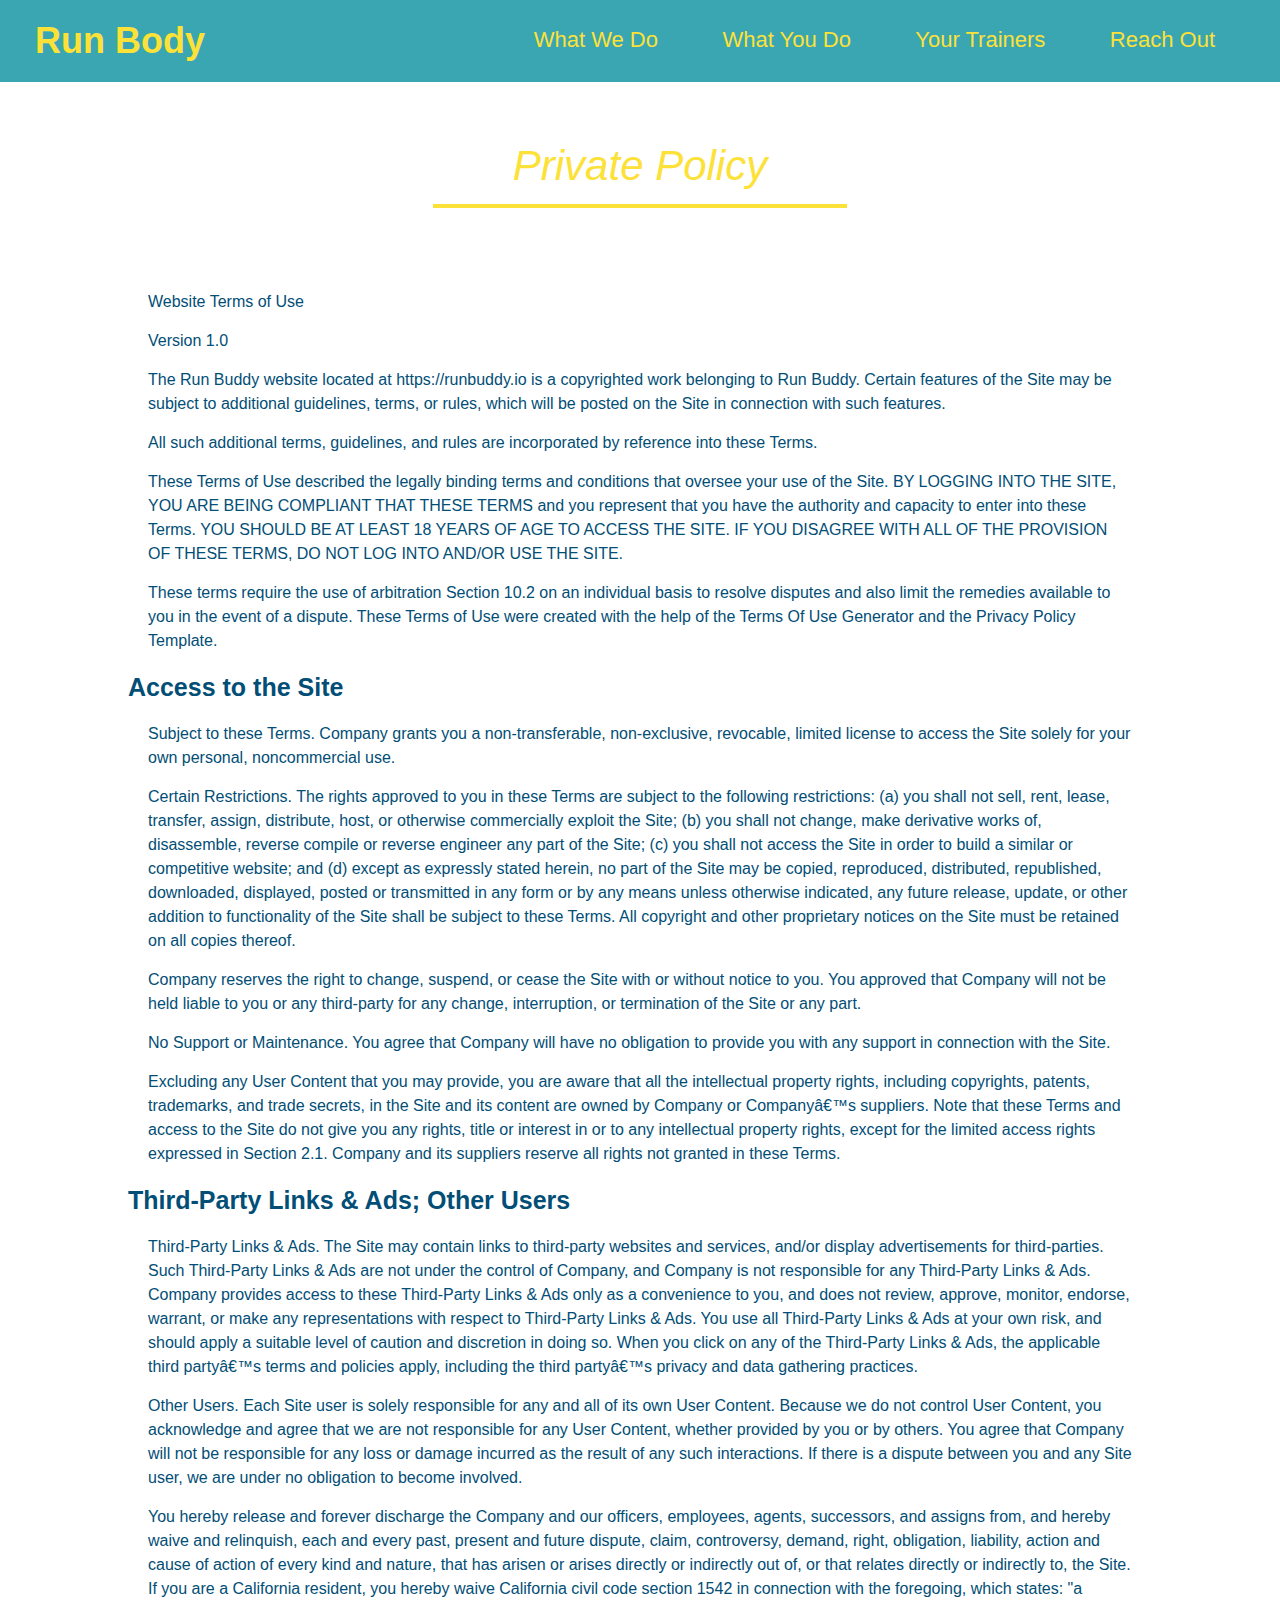
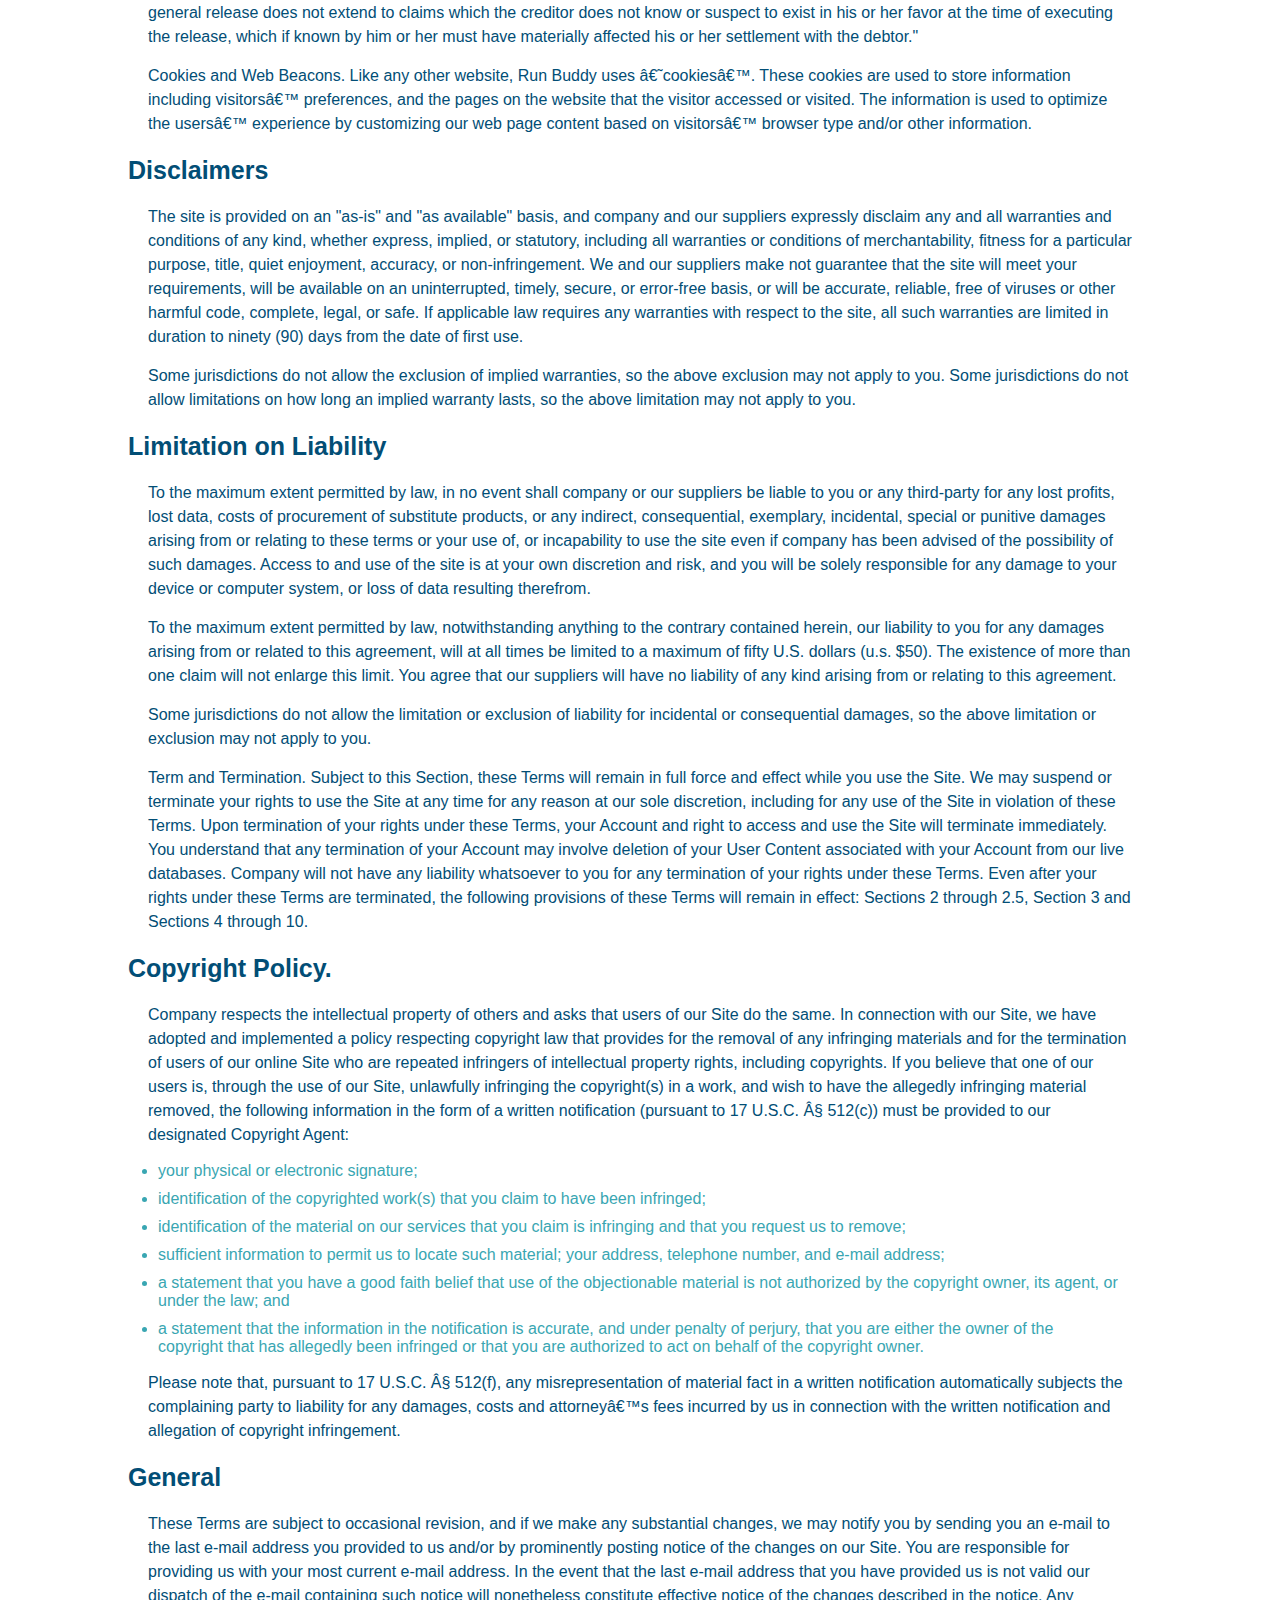
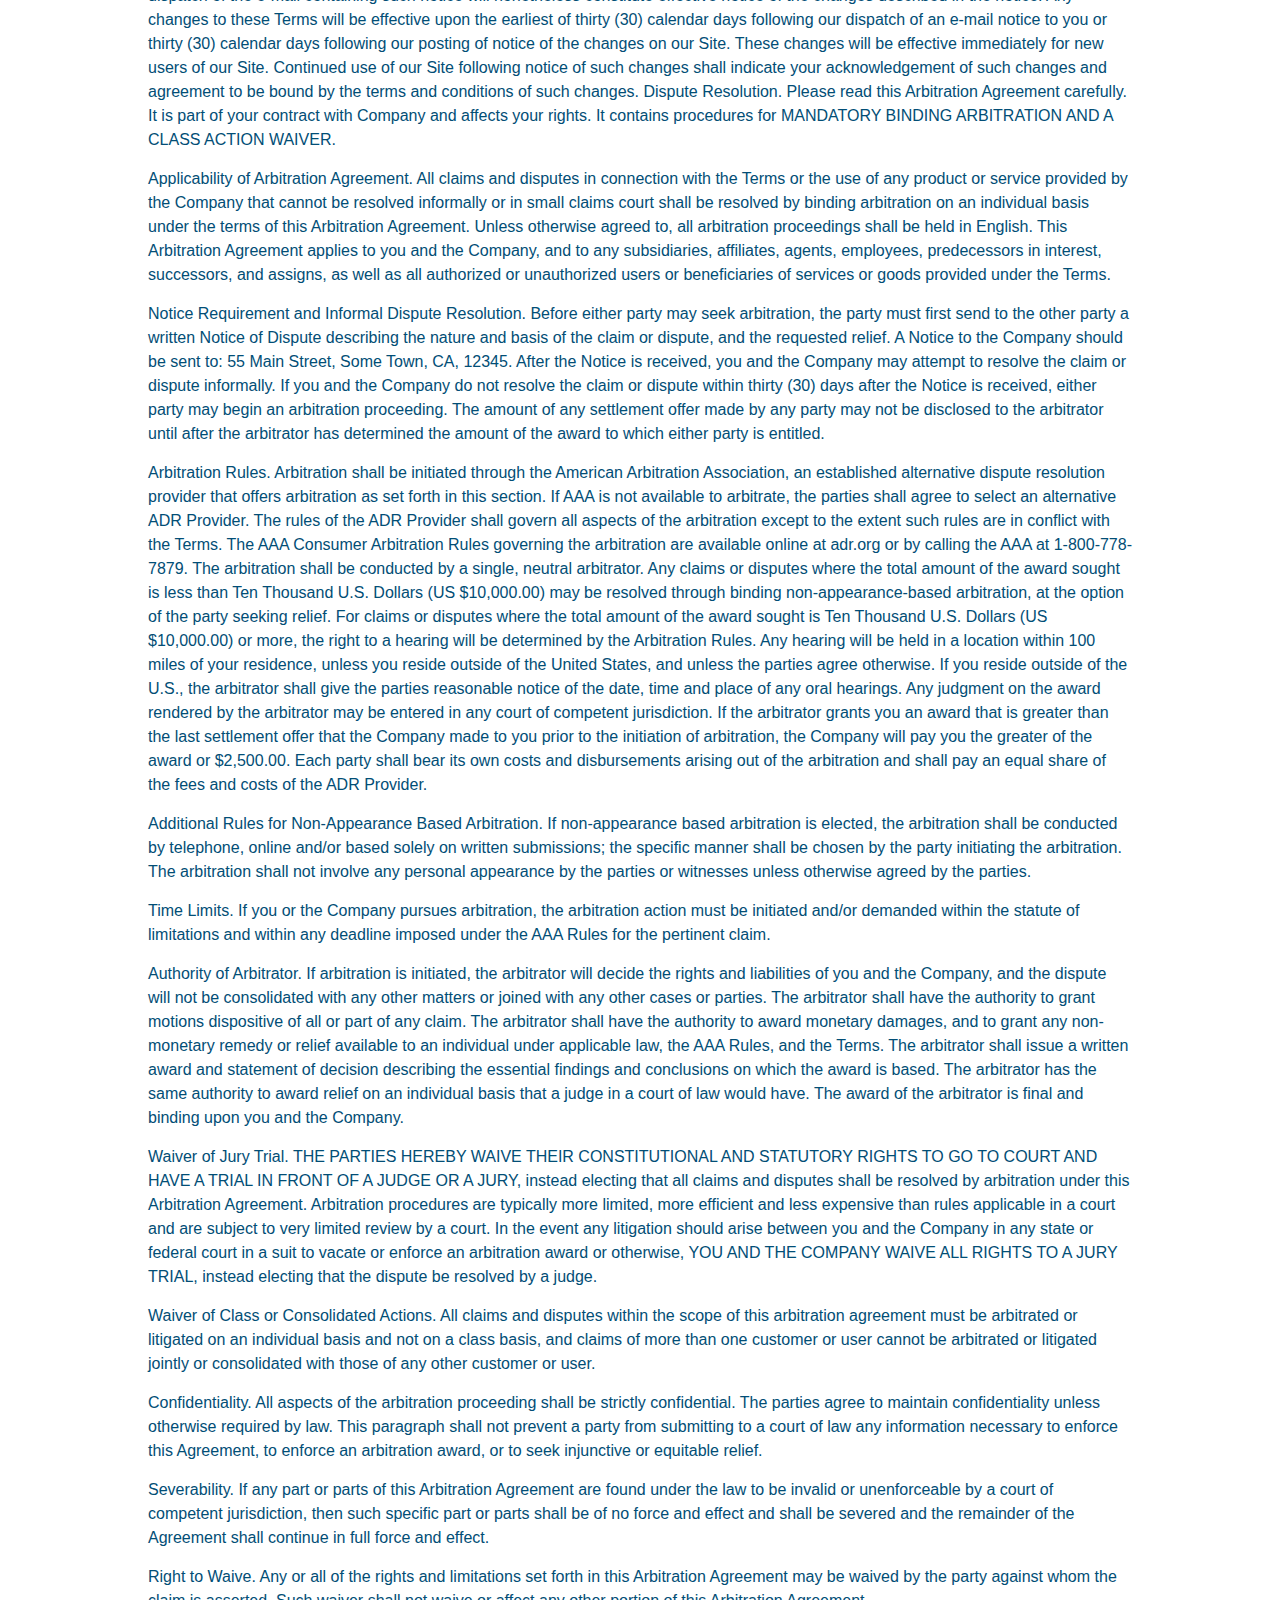
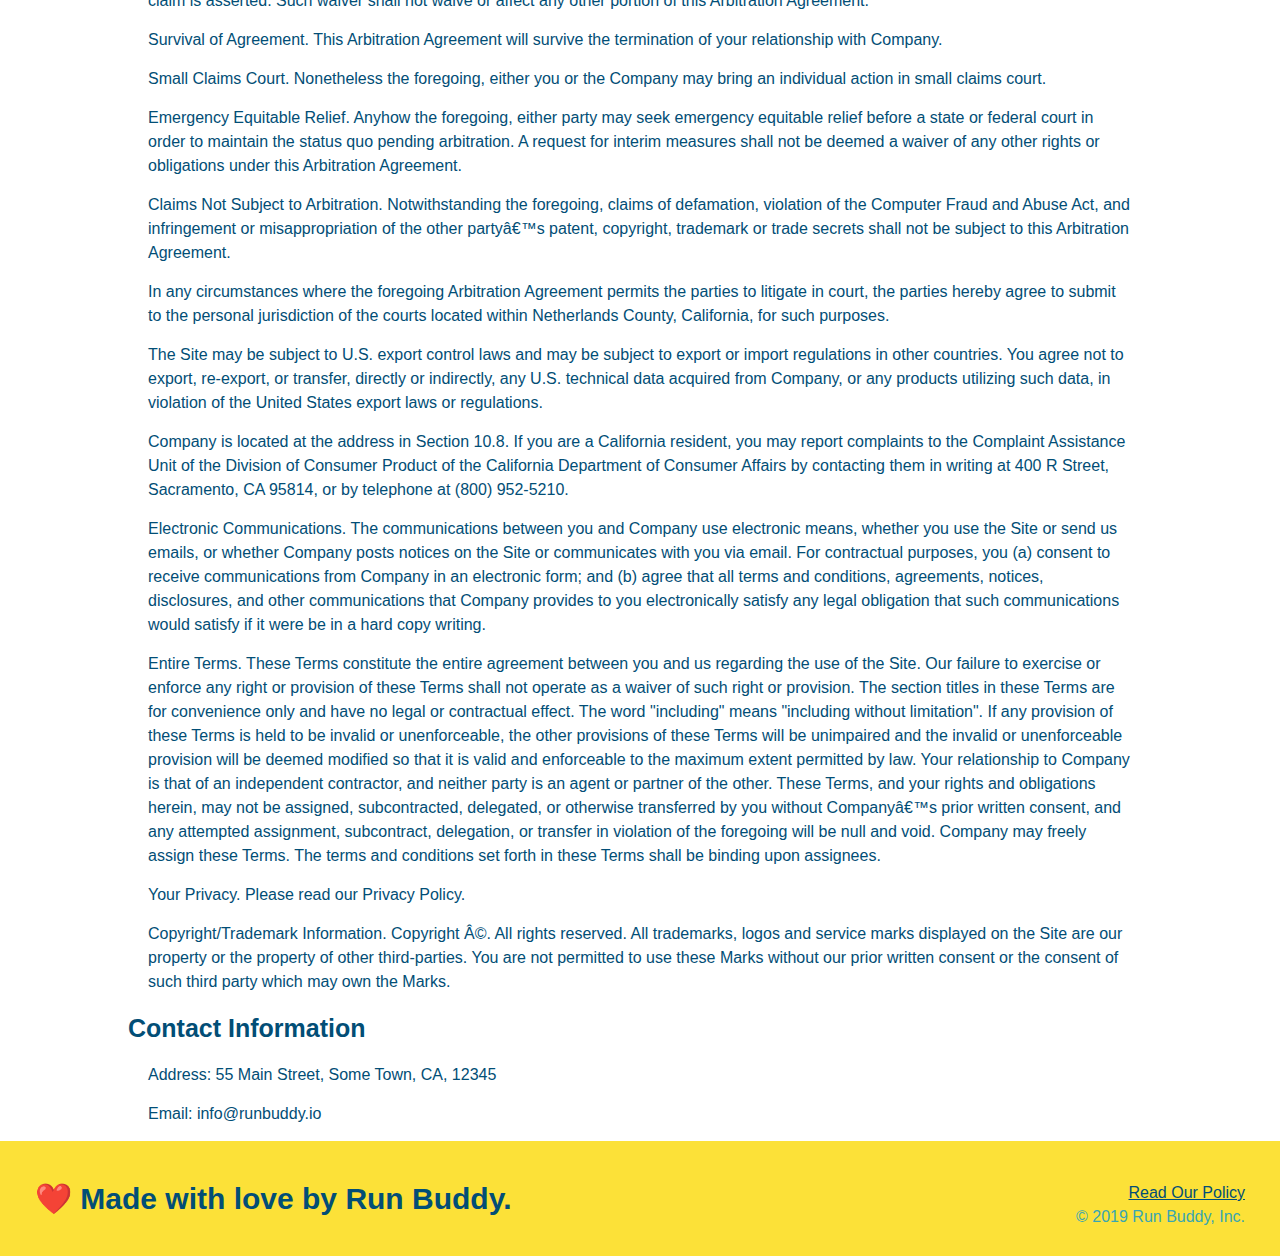
==== privacy-policy.html @ 5f235a98 "private policy html" ====
<!DOCTYPE html>
<html lang="en">
    <head>
        <meta charset="UTF-8" />
        <title>Private Policy - Run Buddy</title>
        <link rel="stylesheet" href="./assets/css/style.css">
        <link rel="stylesheet" href="./assets/css/secondary-styles.css">
    </head>
    
    <body>
         <!--naviagtion-->
        <header>
            <h1>
                <a href="/">Run Body</a>
            </h1>
            
            <nav>
                <!--Unorder list element-->
                <ul>
                    <!--List item element-->
                    <li>
                        <!--Anchor element-->
                        <a href="./index.html#what-we-do">What We Do</a>
                    </li>
                    <li>
                        <a href="./index.html#what-you-do">What You Do</a>
                    </li>
                    <li>
                        <a href="./index.html#your-trainers">Your Trainers</a>
                    </li>
                    <li>
                        <a href="./index.html#reach-out">Reach Out</a>
                    </li>
                </ul>
            </nav>
        </header>

        <section class="hero">
            <h2 class="page-title">
                Private Policy
            </h2>
        </section>

        <article class="secondary-content">
            <p>
                Website Terms of Use
              </p>
          
              <p>
                Version 1.0
              </p>
          
              <p>
                The Run Buddy website located at https://runbuddy.io is a copyrighted work belonging to Run Buddy. Certain
                features of the Site may be subject to additional guidelines, terms, or rules, which will be posted on the Site
                in connection with such features.
              </p>
          
              <p>
                All such additional terms, guidelines, and rules are incorporated by reference into these Terms.
              </p>
          
              <p>
                These Terms of Use described the legally binding terms and conditions that oversee your use of the Site. BY
                LOGGING INTO THE SITE, YOU ARE BEING COMPLIANT THAT THESE TERMS and you represent that you have the authority
                and capacity to enter into these Terms. YOU SHOULD BE AT LEAST 18 YEARS OF AGE TO ACCESS THE SITE. IF YOU
                DISAGREE WITH ALL OF THE PROVISION OF THESE TERMS, DO NOT LOG INTO AND/OR USE THE SITE.
              </p>
          
              <p>
                These terms require the use of arbitration Section 10.2 on an individual basis to resolve disputes and also
                limit the remedies available to you in the event of a dispute. These Terms of Use were created with the help of
                the Terms Of Use Generator and the Privacy Policy Template.
              </p>
          
              <h3>
                Access to the Site
              </h3>
          
              <p>
                Subject to these Terms. Company grants you a non-transferable, non-exclusive, revocable, limited license to
                access the Site solely for your own personal, noncommercial use.
              </p>
          
              <p>
                Certain Restrictions. The rights approved to you in these Terms are subject to the following restrictions: (a)
                you shall not sell, rent, lease, transfer, assign, distribute, host, or otherwise commercially exploit the Site;
                (b) you shall not change, make derivative works of, disassemble, reverse compile or reverse engineer any part of
                the Site; (c) you shall not access the Site in order to build a similar or competitive website; and (d) except
                as expressly stated herein, no part of the Site may be copied, reproduced, distributed, republished, downloaded,
                displayed, posted or transmitted in any form or by any means unless otherwise indicated, any future release,
                update, or other addition to functionality of the Site shall be subject to these Terms. All copyright and other
                proprietary notices on the Site must be retained on all copies thereof.
              </p>
          
              <p>
                Company reserves the right to change, suspend, or cease the Site with or without notice to you. You approved
                that Company will not be held liable to you or any third-party for any change, interruption, or termination of
                the Site or any part.
              </p>
          
              <p>
                No Support or Maintenance. You agree that Company will have no obligation to provide you with any support in
                connection with the Site.
              </p>
          
              <p>
                Excluding any User Content that you may provide, you are aware that all the intellectual property rights,
                including copyrights, patents, trademarks, and trade secrets, in the Site and its content are owned by Company
                or Companyâ€™s suppliers. Note that these Terms and access to the Site do not give you any rights, title or
                interest in or to any intellectual property rights, except for the limited access rights expressed in Section
                2.1. Company and its suppliers reserve all rights not granted in these Terms.
              </p>
          
              <h3>
                Third-Party Links & Ads; Other Users
              </h3>
          
              <p>
                Third-Party Links & Ads. The Site may contain links to third-party websites and services, and/or display
                advertisements for third-parties. Such Third-Party Links & Ads are not under the control of Company, and Company
                is not responsible for any Third-Party Links & Ads. Company provides access to these Third-Party Links & Ads
                only as a convenience to you, and does not review, approve, monitor, endorse, warrant, or make any
                representations with respect to Third-Party Links & Ads. You use all Third-Party Links & Ads at your own risk,
                and should apply a suitable level of caution and discretion in doing so. When you click on any of the
                Third-Party Links & Ads, the applicable third partyâ€™s terms and policies apply, including the third partyâ€™s
                privacy and data gathering practices.
              </p>
          
              <p>
                Other Users. Each Site user is solely responsible for any and all of its own User Content. Because we do not
                control User Content, you acknowledge and agree that we are not responsible for any User Content, whether
                provided by you or by others. You agree that Company will not be responsible for any loss or damage incurred as
                the result of any such interactions. If there is a dispute between you and any Site user, we are under no
                obligation to become involved.
              </p>
          
              <p>
                You hereby release and forever discharge the Company and our officers, employees, agents, successors, and
                assigns from, and hereby waive and relinquish, each and every past, present and future dispute, claim,
                controversy, demand, right, obligation, liability, action and cause of action of every kind and nature, that has
                arisen or arises directly or indirectly out of, or that relates directly or indirectly to, the Site. If you are
                a California resident, you hereby waive California civil code section 1542 in connection with the foregoing,
                which states: "a general release does not extend to claims which the creditor does not know or suspect to exist
                in his or her favor at the time of executing the release, which if known by him or her must have materially
                affected his or her settlement with the debtor."
              </p>
          
              <p>
                Cookies and Web Beacons. Like any other website, Run Buddy uses â€˜cookiesâ€™. These cookies are used to store
                information including visitorsâ€™ preferences, and the pages on the website that the visitor accessed or visited.
                The information is used to optimize the usersâ€™ experience by customizing our web page content based on
                visitorsâ€™
                browser type and/or other information.
              </p>
          
              <h3>
                Disclaimers
              </h3>
          
              <p>
                The site is provided on an "as-is" and "as available" basis, and company and our suppliers expressly disclaim
                any and all warranties and conditions of any kind, whether express, implied, or statutory, including all
                warranties or conditions of merchantability, fitness for a particular purpose, title, quiet enjoyment, accuracy,
                or non-infringement. We and our suppliers make not guarantee that the site will meet your requirements, will be
                available on an uninterrupted, timely, secure, or error-free basis, or will be accurate, reliable, free of
                viruses or other harmful code, complete, legal, or safe. If applicable law requires any warranties with respect
                to the site, all such warranties are limited in duration to ninety (90) days from the date of first use.
              </p>
          
              <p>
                Some jurisdictions do not allow the exclusion of implied warranties, so the above exclusion may not apply to
                you. Some jurisdictions do not allow limitations on how long an implied warranty lasts, so the above limitation
                may not apply to you.
              </p>
          
              <h3>
                Limitation on Liability
              </h3>
          
              <p>
                To the maximum extent permitted by law, in no event shall company or our suppliers be liable to you or any
                third-party for any lost profits, lost data, costs of procurement of substitute products, or any indirect,
                consequential, exemplary, incidental, special or punitive damages arising from or relating to these terms or
                your use of, or incapability to use the site even if company has been advised of the possibility of such
                damages. Access to and use of the site is at your own discretion and risk, and you will be solely responsible
                for any damage to your device or computer system, or loss of data resulting therefrom.
              </p>
          
              <p>
                To the maximum extent permitted by law, notwithstanding anything to the contrary contained herein, our liability
                to you for any damages arising from or related to this agreement, will at all times be limited to a maximum of
                fifty U.S. dollars (u.s. $50). The existence of more than one claim will not enlarge this limit. You agree that
                our suppliers will have no liability of any kind arising from or relating to this agreement.
              </p>
          
              <p>
                Some jurisdictions do not allow the limitation or exclusion of liability for incidental or consequential
                damages, so the above limitation or exclusion may not apply to you.
              </p>
          
              <p>
                Term and Termination. Subject to this Section, these Terms will remain in full force and effect while you use
                the Site. We may suspend or terminate your rights to use the Site at any time for any reason at our sole
                discretion, including for any use of the Site in violation of these Terms. Upon termination of your rights under
                these Terms, your Account and right to access and use the Site will terminate immediately. You understand that
                any termination of your Account may involve deletion of your User Content associated with your Account from our
                live databases. Company will not have any liability whatsoever to you for any termination of your rights under
                these Terms. Even after your rights under these Terms are terminated, the following provisions of these Terms
                will remain in effect: Sections 2 through 2.5, Section 3 and Sections 4 through 10.
              </p>
          
              <h3>
                Copyright Policy.
              </h3>
          
              <p>
                Company respects the intellectual property of others and asks that users of our Site do the same. In connection
                with our Site, we have adopted and implemented a policy respecting copyright law that provides for the removal
                of any infringing materials and for the termination of users of our online Site who are repeated infringers of
                intellectual property rights, including copyrights. If you believe that one of our users is, through the use of
                our Site, unlawfully infringing the copyright(s) in a work, and wish to have the allegedly infringing material
                removed, the following information in the form of a written notification (pursuant to 17 U.S.C. Â§ 512(c)) must
                be provided to our designated Copyright Agent:
              </p>
          
              <ul>
                <li>
                  your physical or electronic signature;
                </li>
                <li>
                  identification of the copyrighted work(s) that you claim to have been infringed;
                </li>
                <li>
                  identification of the material on our services that you claim is infringing and that you request us to remove;
                </li>
                <li>
                  sufficient information to permit us to locate such material; your address, telephone number, and e-mail
                  address;
                </li>
                <li>
                  a statement that you have a good faith belief that use of the objectionable material is not authorized by the
                  copyright owner, its agent, or under the law; and
                </li>
                <li>
                  a statement that the information in the notification is accurate, and under penalty of perjury, that you are
                  either the owner of the copyright that has allegedly been infringed or that you are authorized to act on
                  behalf of the copyright owner.
                </li>
              </ul>
          
              <p>
                Please note that, pursuant to 17 U.S.C. Â§ 512(f), any misrepresentation of material fact in a written
                notification automatically subjects the complaining party to liability for any damages, costs and attorneyâ€™s
                fees incurred by us in connection with the written notification and allegation of copyright infringement.
              </p>
          
              <h3>
                General
              </h3>
          
              <p>
                These Terms are subject to occasional revision, and if we make any substantial changes, we may notify you by
                sending you an e-mail to the last e-mail address you provided to us and/or by prominently posting notice of the
                changes on our Site. You are responsible for providing us with your most current e-mail address. In the event
                that the last e-mail address that you have provided us is not valid our dispatch of the e-mail containing such
                notice will nonetheless constitute effective notice of the changes described in the notice. Any changes to these
                Terms will be effective upon the earliest of thirty (30) calendar days following our dispatch of an e-mail
                notice to you or thirty (30) calendar days following our posting of notice of the changes on our Site. These
                changes will be effective immediately for new users of our Site. Continued use of our Site following notice of
                such changes shall indicate your acknowledgement of such changes and agreement to be bound by the terms and
                conditions of such changes. Dispute Resolution. Please read this Arbitration Agreement carefully. It is part of
                your contract with Company and affects your rights. It contains procedures for MANDATORY BINDING ARBITRATION AND
                A CLASS ACTION WAIVER.
              </p>
          
              <p>
                Applicability of Arbitration Agreement. All claims and disputes in connection with the Terms or the use of any
                product or service provided by the Company that cannot be resolved informally or in small claims court shall be
                resolved by binding arbitration on an individual basis under the terms of this Arbitration Agreement. Unless
                otherwise agreed to, all arbitration proceedings shall be held in English. This Arbitration Agreement applies to
                you and the Company, and to any subsidiaries, affiliates, agents, employees, predecessors in interest,
                successors, and assigns, as well as all authorized or unauthorized users or beneficiaries of services or goods
                provided under the Terms.
              </p>
          
              <p>
                Notice Requirement and Informal Dispute Resolution. Before either party may seek arbitration, the party must
                first send to the other party a written Notice of Dispute describing the nature and basis of the claim or
                dispute, and the requested relief. A Notice to the Company should be sent to: 55 Main Street, Some Town, CA,
                12345. After the Notice is received, you and the Company may attempt to resolve the claim or dispute informally.
                If you and the Company do not resolve the claim or dispute within thirty (30) days after the Notice is received,
                either party may begin an arbitration proceeding. The amount of any settlement offer made by any party may not
                be disclosed to the arbitrator until after the arbitrator has determined the amount of the award to which either
                party is entitled.
              </p>
          
              <p>
                Arbitration Rules. Arbitration shall be initiated through the American Arbitration Association, an established
                alternative dispute resolution provider that offers arbitration as set forth in this section. If AAA is not
                available to arbitrate, the parties shall agree to select an alternative ADR Provider. The rules of the ADR
                Provider shall govern all aspects of the arbitration except to the extent such rules are in conflict with the
                Terms. The AAA Consumer Arbitration Rules governing the arbitration are available online at adr.org or by
                calling the AAA at 1-800-778-7879. The arbitration shall be conducted by a single, neutral arbitrator. Any
                claims or disputes where the total amount of the award sought is less than Ten Thousand U.S. Dollars (US
                $10,000.00) may be resolved through binding non-appearance-based arbitration, at the option of the party seeking
                relief. For claims or disputes where the total amount of the award sought is Ten Thousand U.S. Dollars (US
                $10,000.00) or more, the right to a hearing will be determined by the Arbitration Rules. Any hearing will be
                held in a location within 100 miles of your residence, unless you reside outside of the United States, and
                unless the parties agree otherwise. If you reside outside of the U.S., the arbitrator shall give the parties
                reasonable notice of the date, time and place of any oral hearings. Any judgment on the award rendered by the
                arbitrator may be entered in any court of competent jurisdiction. If the arbitrator grants you an award that is
                greater than the last settlement offer that the Company made to you prior to the initiation of arbitration, the
                Company will pay you the greater of the award or $2,500.00. Each party shall bear its own costs and
                disbursements arising out of the arbitration and shall pay an equal share of the fees and costs of the ADR
                Provider.
              </p>
          
              <p>
                Additional Rules for Non-Appearance Based Arbitration. If non-appearance based arbitration is elected, the
                arbitration shall be conducted by telephone, online and/or based solely on written submissions; the specific
                manner shall be chosen by the party initiating the arbitration. The arbitration shall not involve any personal
                appearance by the parties or witnesses unless otherwise agreed by the parties.
              </p>
          
              <p>
                Time Limits. If you or the Company pursues arbitration, the arbitration action must be initiated and/or demanded
                within the statute of limitations and within any deadline imposed under the AAA Rules for the pertinent claim.
              </p>
          
              <p>
                Authority of Arbitrator. If arbitration is initiated, the arbitrator will decide the rights and liabilities of
                you and the Company, and the dispute will not be consolidated with any other matters or joined with any other
                cases or parties. The arbitrator shall have the authority to grant motions dispositive of all or part of any
                claim. The arbitrator shall have the authority to award monetary damages, and to grant any non-monetary remedy
                or relief available to an individual under applicable law, the AAA Rules, and the Terms. The arbitrator shall
                issue a written award and statement of decision describing the essential findings and conclusions on which the
                award is based. The arbitrator has the same authority to award relief on an individual basis that a judge in a
                court of law would have. The award of the arbitrator is final and binding upon you and the Company.
              </p>
          
              <p>
                Waiver of Jury Trial. THE PARTIES HEREBY WAIVE THEIR CONSTITUTIONAL AND STATUTORY RIGHTS TO GO TO COURT AND HAVE
                A TRIAL IN FRONT OF A JUDGE OR A JURY, instead electing that all claims and disputes shall be resolved by
                arbitration under this Arbitration Agreement. Arbitration procedures are typically more limited, more efficient
                and less expensive than rules applicable in a court and are subject to very limited review by a court. In the
                event any litigation should arise between you and the Company in any state or federal court in a suit to vacate
                or enforce an arbitration award or otherwise, YOU AND THE COMPANY WAIVE ALL RIGHTS TO A JURY TRIAL, instead
                electing that the dispute be resolved by a judge.
              </p>
          
              <p>
                Waiver of Class or Consolidated Actions. All claims and disputes within the scope of this arbitration agreement
                must be arbitrated or litigated on an individual basis and not on a class basis, and claims of more than one
                customer or user cannot be arbitrated or litigated jointly or consolidated with those of any other customer or
                user.
              </p>
          
              <p>
                Confidentiality. All aspects of the arbitration proceeding shall be strictly confidential. The parties agree to
                maintain confidentiality unless otherwise required by law. This paragraph shall not prevent a party from
                submitting to a court of law any information necessary to enforce this Agreement, to enforce an arbitration
                award, or to seek injunctive or equitable relief.
              </p>
          
              <p>
                Severability. If any part or parts of this Arbitration Agreement are found under the law to be invalid or
                unenforceable by a court of competent jurisdiction, then such specific part or parts shall be of no force and
                effect and shall be severed and the remainder of the Agreement shall continue in full force and effect.
              </p>
          
              <p>
                Right to Waive. Any or all of the rights and limitations set forth in this Arbitration Agreement may be waived
                by the party against whom the claim is asserted. Such waiver shall not waive or affect any other portion of this
                Arbitration Agreement.
              </p>
          
              <p>
                Survival of Agreement. This Arbitration Agreement will survive the termination of your relationship with
                Company.
              </p>
          
              <p>
                Small Claims Court. Nonetheless the foregoing, either you or the Company may bring an individual action in small
                claims court.
              </p>
          
              <p>
                Emergency Equitable Relief. Anyhow the foregoing, either party may seek emergency equitable relief before a
                state or federal court in order to maintain the status quo pending arbitration. A request for interim measures
                shall not be deemed a waiver of any other rights or obligations under this Arbitration Agreement.
              </p>
          
              <p>
                Claims Not Subject to Arbitration. Notwithstanding the foregoing, claims of defamation, violation of the
                Computer Fraud and Abuse Act, and infringement or misappropriation of the other partyâ€™s patent, copyright,
                trademark or trade secrets shall not be subject to this Arbitration Agreement.
              </p>
          
              <p>
                In any circumstances where the foregoing Arbitration Agreement permits the parties to litigate in court, the
                parties hereby agree to submit to the personal jurisdiction of the courts located within Netherlands County,
                California, for such purposes.
              </p>
          
              <p>
                The Site may be subject to U.S. export control laws and may be subject to export or import regulations in other
                countries. You agree not to export, re-export, or transfer, directly or indirectly, any U.S. technical data
                acquired from Company, or any products utilizing such data, in violation of the United States export laws or
                regulations.
              </p>
          
              <p>
                Company is located at the address in Section 10.8. If you are a California resident, you may report complaints
                to the Complaint Assistance Unit of the Division of Consumer Product of the California Department of Consumer
                Affairs by contacting them in writing at 400 R Street, Sacramento, CA 95814, or by telephone at (800) 952-5210.
              </p>
          
              <p>
                Electronic Communications. The communications between you and Company use electronic means, whether you use the
                Site or send us emails, or whether Company posts notices on the Site or communicates with you via email. For
                contractual purposes, you (a) consent to receive communications from Company in an electronic form; and (b)
                agree that all terms and conditions, agreements, notices, disclosures, and other communications that Company
                provides to you electronically satisfy any legal obligation that such communications would satisfy if it were be
                in a hard copy writing.
              </p>
          
              <p>
                Entire Terms. These Terms constitute the entire agreement between you and us regarding the use of the Site. Our
                failure to exercise or enforce any right or provision of these Terms shall not operate as a waiver of such right
                or provision. The section titles in these Terms are for convenience only and have no legal or contractual
                effect. The word "including" means "including without limitation". If any provision of these Terms is held to be
                invalid or unenforceable, the other provisions of these Terms will be unimpaired and the invalid or
                unenforceable provision will be deemed modified so that it is valid and enforceable to the maximum extent
                permitted by law. Your relationship to Company is that of an independent contractor, and neither party is an
                agent or partner of the other. These Terms, and your rights and obligations herein, may not be assigned,
                subcontracted, delegated, or otherwise transferred by you without Companyâ€™s prior written consent, and any
                attempted assignment, subcontract, delegation, or transfer in violation of the foregoing will be null and void.
                Company may freely assign these Terms. The terms and conditions set forth in these Terms shall be binding upon
                assignees.
              </p>
          
              <p>
                Your Privacy. Please read our Privacy Policy.
              </p>
          
              <p>
                Copyright/Trademark Information. Copyright Â©. All rights reserved. All trademarks, logos and service marks
                displayed on the Site are our property or the property of other third-parties. You are not permitted to use
                these Marks without our prior written consent or the consent of such third party which may own the Marks.
              </p>
          
              <h3>
                Contact Information
              </h3>
          
              <p>
                Address: 55 Main Street, Some Town, CA, 12345
              </p>
          
              <p>
                Email: info@runbuddy.io
              </p>
        </article>

        <!--footer-->
        <footer>
            <h2>❤️ Made with love by Run Buddy.</h2>
            <div>
                <a href="./privacy-policy.html">Read Our Policy</a><br/>
                &copy; 2019 Run Buddy, Inc.
            </div>
        </footer>
    </body>
</html>
---- assets/css/style.css ----
* {
    margin: 0;
    padding: 0;
    box-sizing: border-box;
}

body {
    color: #39a6b2;
    font-family: Helvetica, Arial, sans-serif;
}

header {
    padding: 20px 35px;
    background-color: #39a6b2;
}

header h1 {
    font-weight: bold;
    font-size: 36px;
    color: #fce138;
    margin: 0;
    display: inline;
}

header a {
    text-decoration: none;
    color: #fce138;
}

header nav {
    float: right;
    margin: 7px 0;
}

header nav ul li {
    display: inline;
}


header nav ul li a {
    margin: 0 30px;
    font-weight: lighter;
    font-size: 22px;
}

footer {
    background: #fce138;
    width: 100%;
    padding: 40px 35px;
}

footer h2 {
    display: inline;
    color: #024e76;
    font-size: 30px;
    margin: 0;
}

footer div {
    float: right;
    line-height: 1.5;
    text-align: right;
}

footer a {
    color: #024e76;
}

section {
    padding: 60px;
}

/* Hero Style Start */
.hero {
    background-image:url("/Users/brian/OneDrive/Desktop/projects/run-buddy/assets/images/hero-bg.jpg");
    height: 600px;
    background-size: cover;
    background-position: center;
    position: relative;
}
/* Hero Style End */

.hero-form {
    background-color: #fce138;
    padding: 20px;
    width: 500px;
    color: #024e76;
    border-style: solid;
    border-width: 3px;
    border-color: #024e76;
    position: absolute;
    bottom: 120px;
    right: 140px;
    /* The propeties for the border could also be written all on 1 line (border: solid 3px #024e76) */
}

.hero-form h3 {
    font-size: 24px;
    margin: 0;
}

.hero-form p {
    margin: 5px 0 15px 0;
}

.form-input {
    border: 1px solid #024e76;
    display: block;
    padding: 7px 15px;
    font-size: 16px;
    color: #024e76;
    width: 100%;
    margin-bottom: 15px;
}

.hero-form label {
    margin: 0 5px;
}

.hero-form button {
    color: #fce138;
    background-color: #024e76;
    border: none;
    padding: 10px 20px;
    font-size: 16px;
}

.intro {
    text-align: center;
}


.intro p {
    line-height: 1.7;
    color: #39a6b2;
    width: 80%;
    font-size: 20px;
    margin: 0 auto;
}

.steps {
    text-align: center;
    background: #fce138;
}


.section-title {
    font-size: 55px;
    color: #024e76;
    margin-bottom: 35px;
    padding: 0 100px 20px 100px;
    display: inline-block;
    border-bottom: 3px solid;
}

.primary-border {
    border-color: #fce138;
}

.secondary-border {
    border-color: #39a6b2;
}

.steps div {
    margin-bottom: 80px;
}

.steps img {
    width: 15%;
    margin: 10px 0;
}

.steps h3 {
    color: #024e76;
    font-size: 46px;
    margin-top: 10px;
}

.steps p {
    color: #39a6b2;
    font-size: 23px;
}

.steps span {
    font-size: 38px;
}

.trainers {
    text-align: center;
}

.trainer {
    width: 900px;
    margin: 0 auto 30px auto;
    background: #024e76;
    color: #fce138;
    overflow: auto;
}

.trainer img {
    width: 35%;
    float: left;
}

.trainer-bio {
    padding: 35px;
    float: left;
    width: 65%;
}

.text-left {
    text-align: left;
}

.text-right {
    text-align: right;
}

.trainer-bio h3 {
    font-size: 32px;
    margin-bottom: 8px;
}

.trainer-bio h4 {
    font-weight: lighter;
    font-size: 26px;
    margin-bottom: 25px;
}

.trainer-bio p {
    font-size: 17px;
    line-height: 1.3;
}

/* Contact styles start */
.contact {
    text-align: center;
    background: #024e76;
}

.contact h2 {
    color: #fce138;
}

.contact-info iframe {
    width: 400px;
    height: 400px;
}

.contact-info div {
    width: 410px;
    display: inline-block;
    vertical-align: top;
    text-align: left;
    margin: 30px 0 0 60px;
    color: white;
}

.contact-info h3 {
    color: #fce138;
    font-size: 32px;
}

.contact-info p, .contact-info address {
    margin: 20px 0;
    line-height: 1.5;
    font-size: 20px;
    font-style: normal;
}

.contact-info a {
    color:#fce138;
}

/* Reach out styles end */
---- assets/css/secondary-styles.css ----
.hero {
    background-position: bottom;
    height: auto;
    text-align: center;
    margin-bottom: 40px;
}

.page-title {
    color:#fce138;
    display: inline;
    border-bottom: 4px solid;
    border-color: #fce138;
    padding: 0px 80px 15px 80px;
    font-weight: normal;
    font-size: 42px;
    font-style: italic;
}

.secondary-content {
    width: 80%;
    margin: 0 auto;
    color: #024e76;
}

.secondary-content h3 {
    font-size: 25px;
    margin: 20px 0px;
}

.secondary-content p {
    font-size: 16px;
    line-height: 1.5;
    margin: 15px 20px;
}

.secondary-content ul {
    margin: 15px 20px;
}
.secondary-content li {
    color: #39a6b2;
    margin: 10px;
}
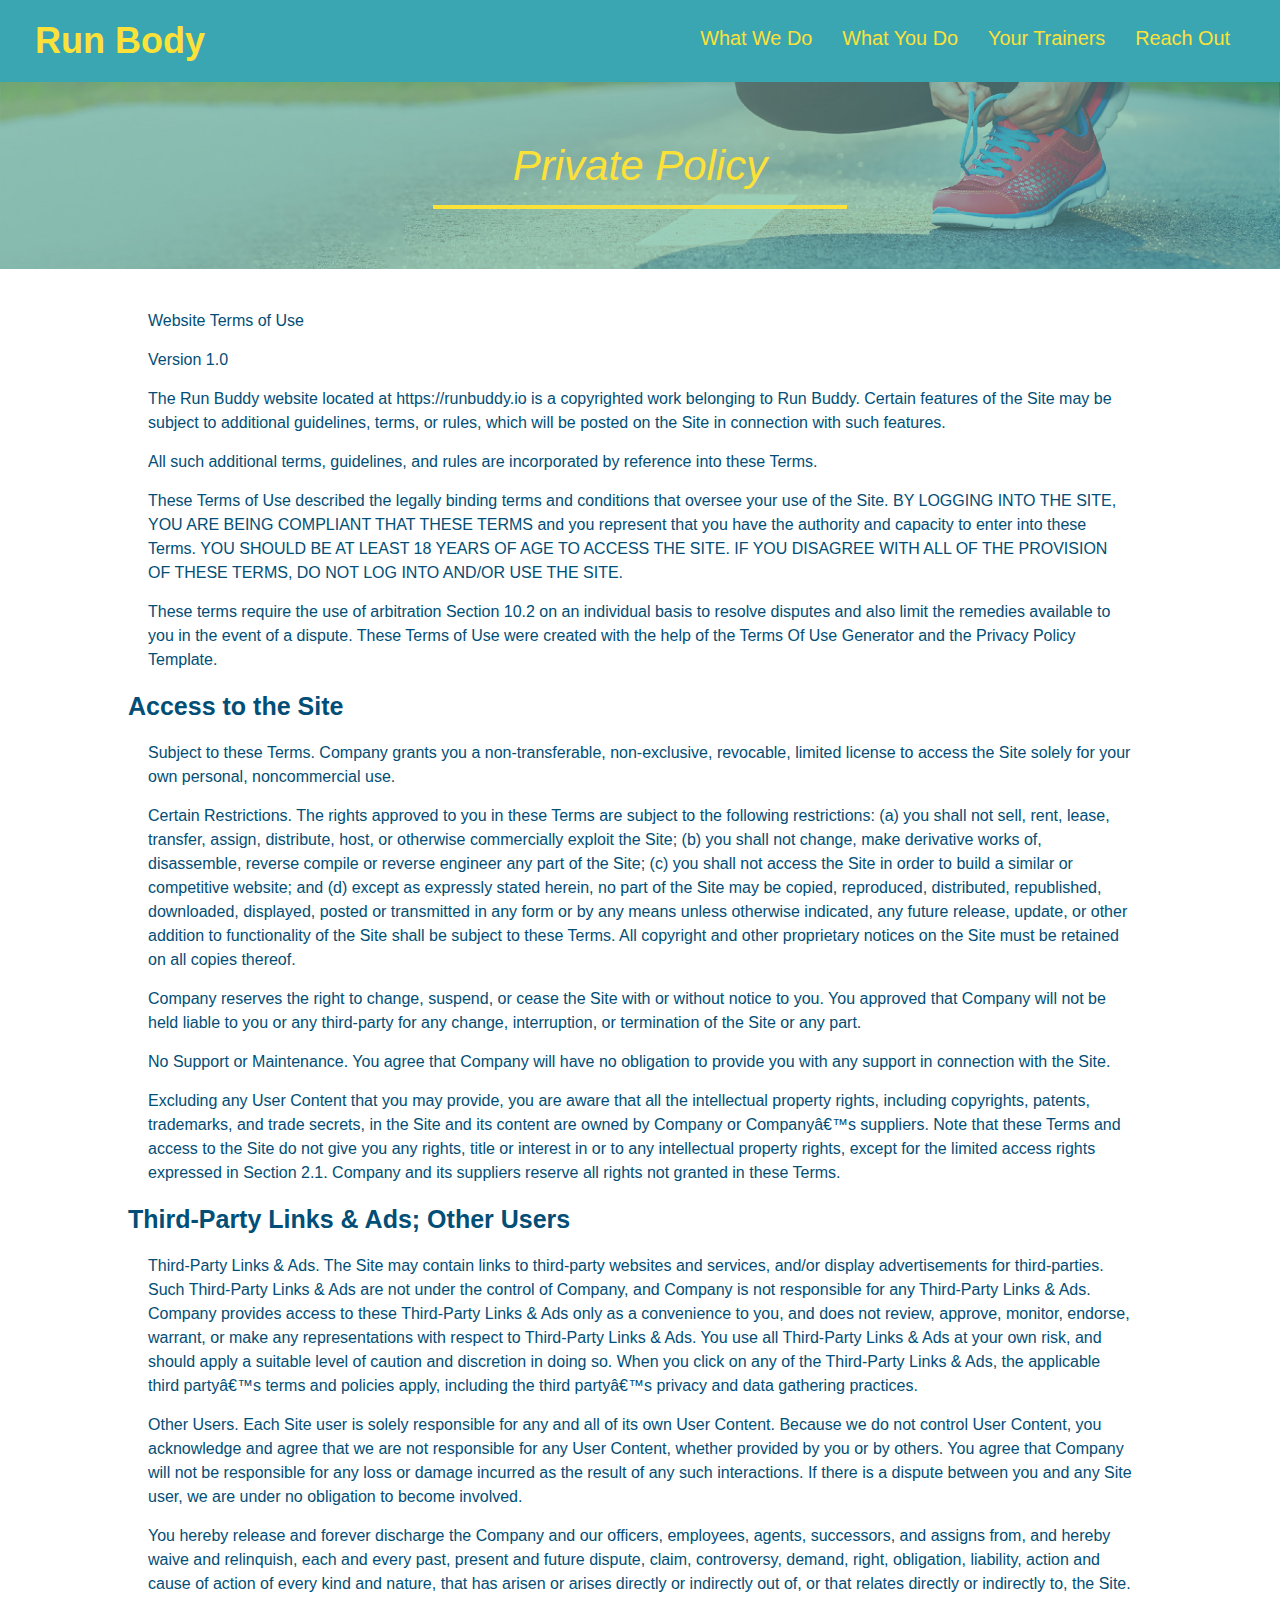
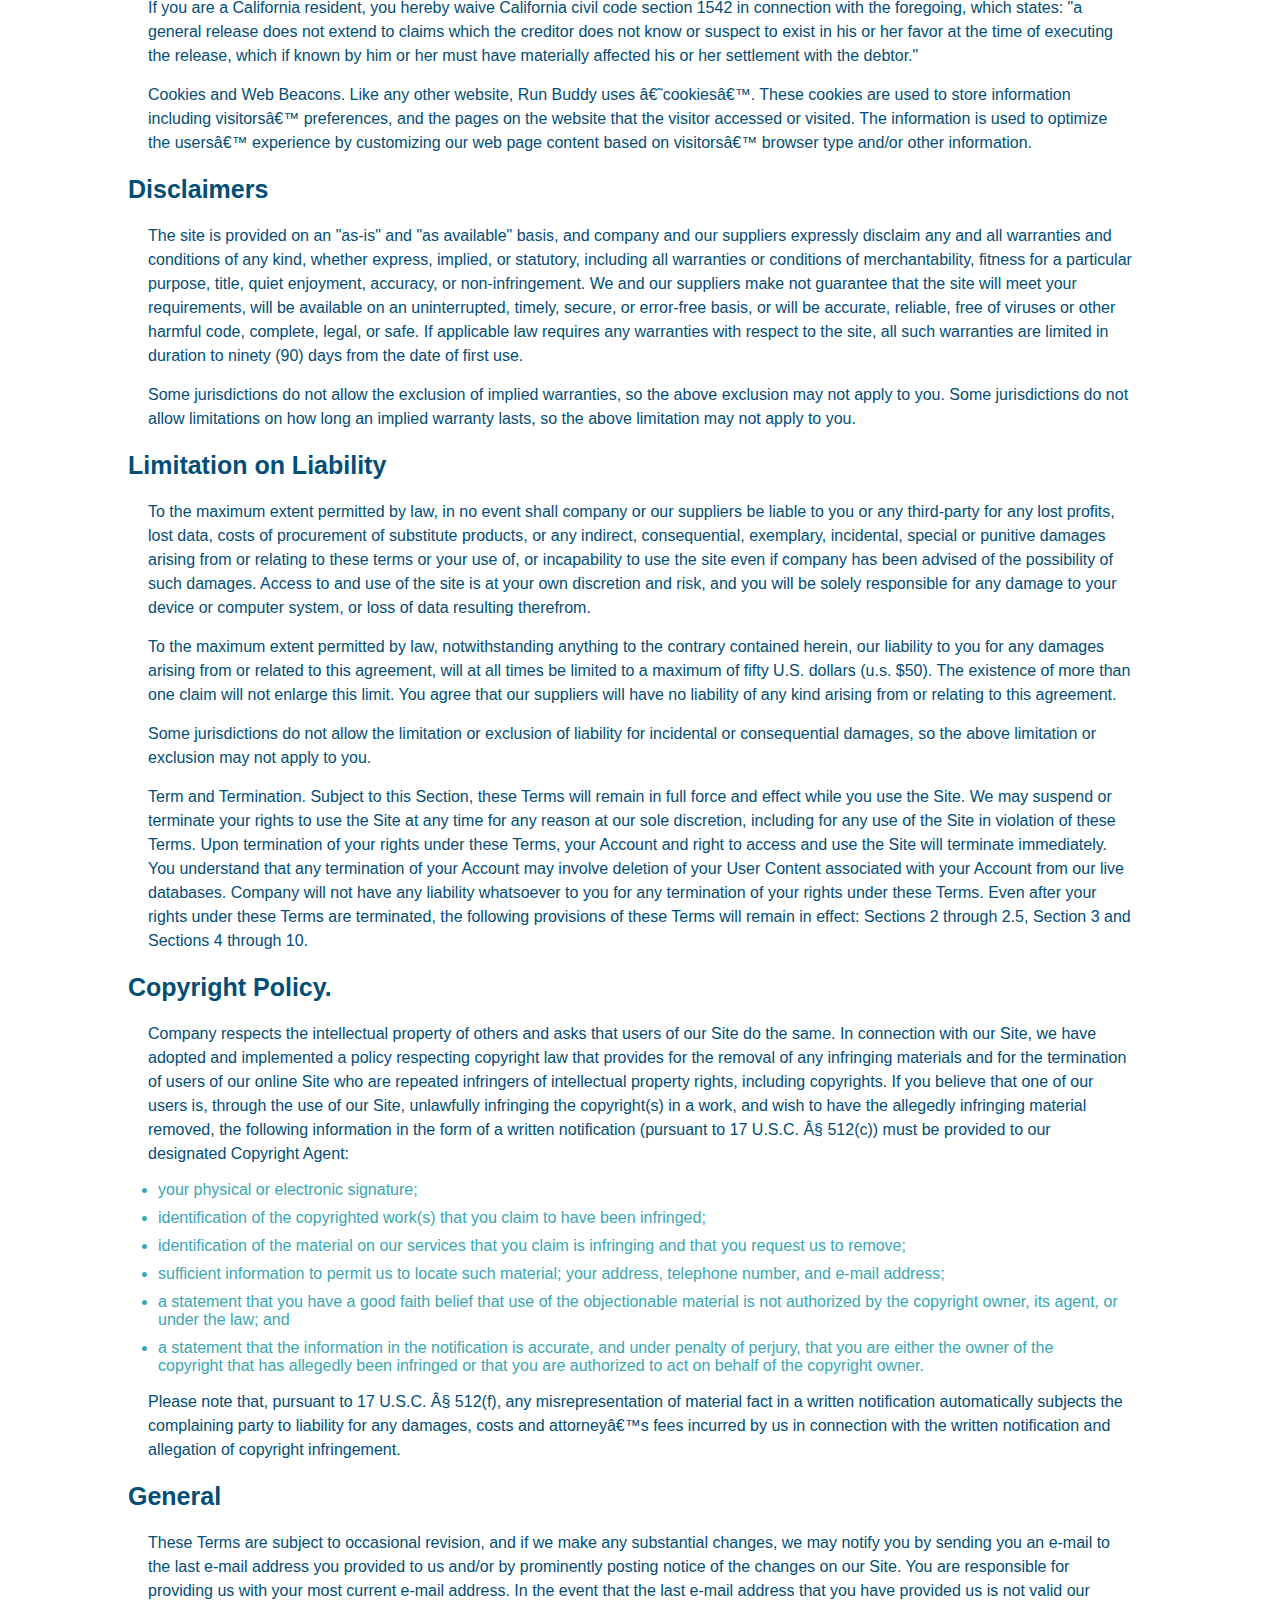
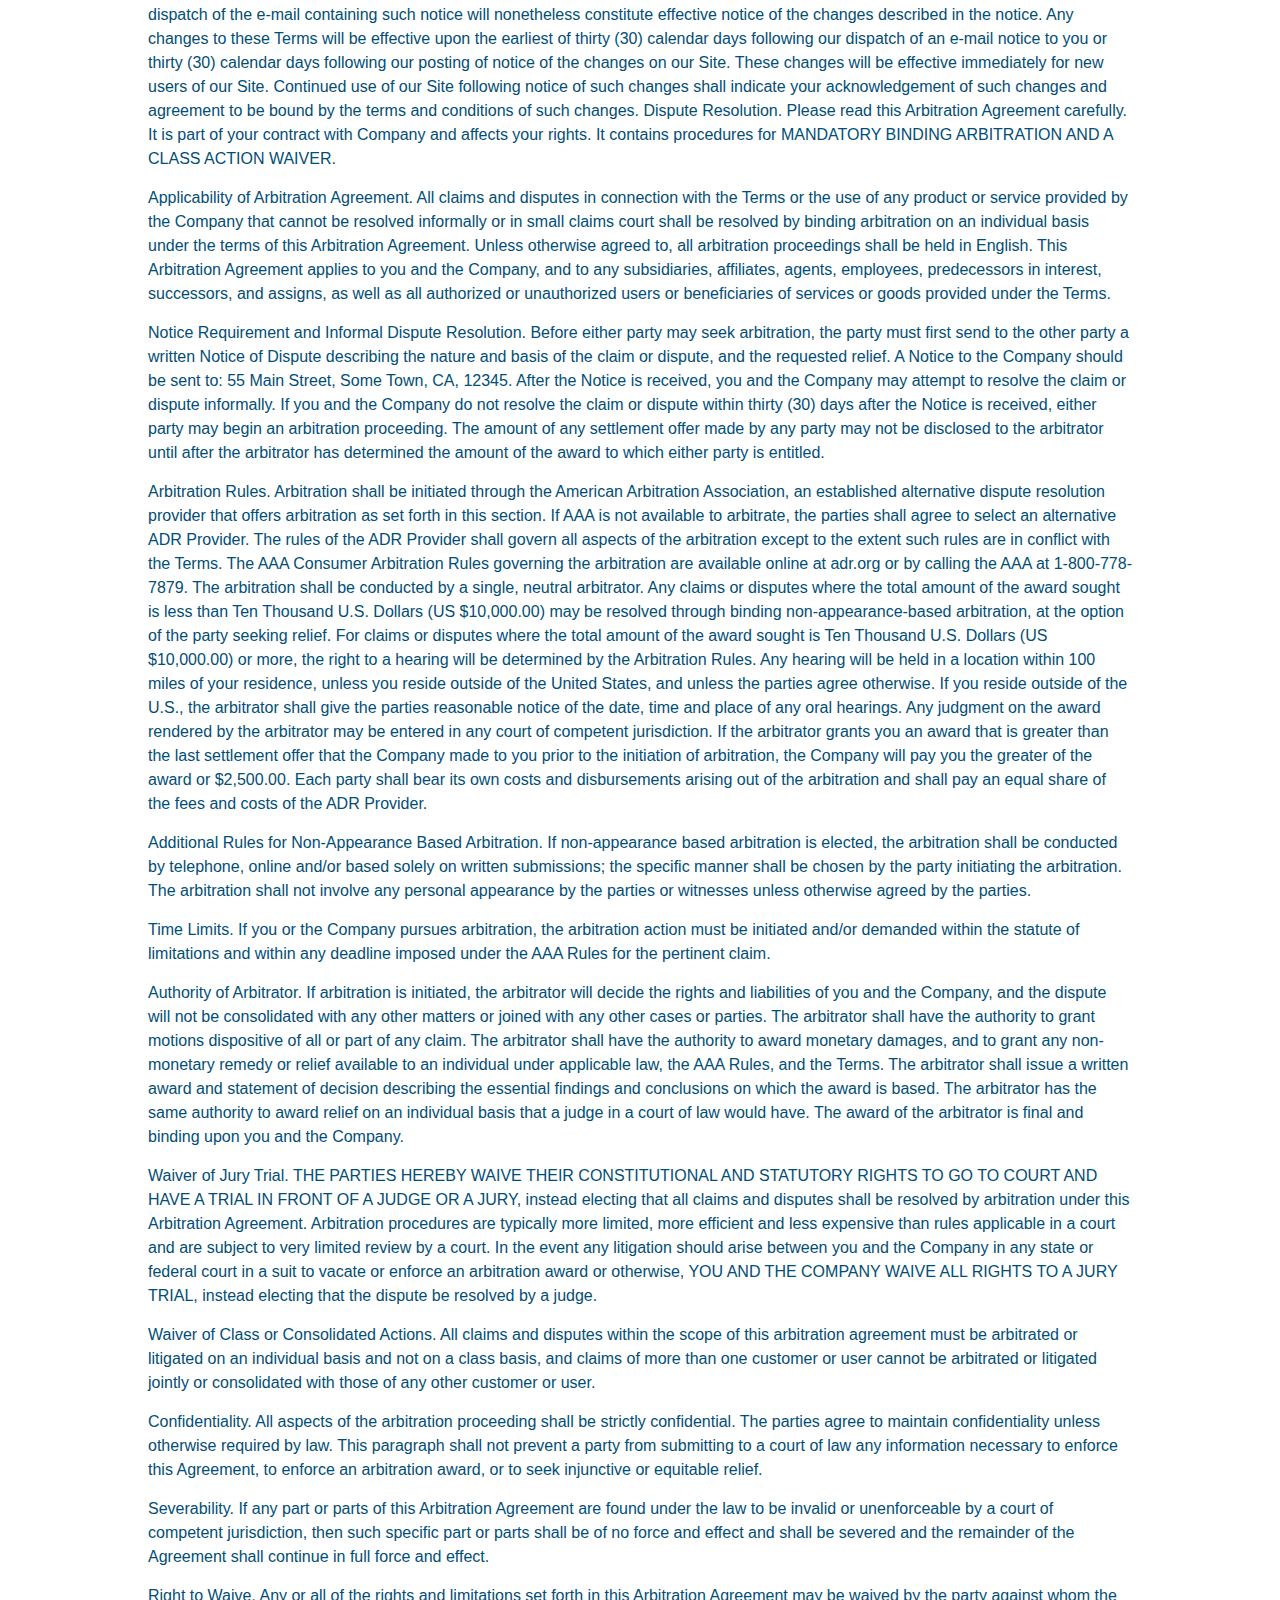
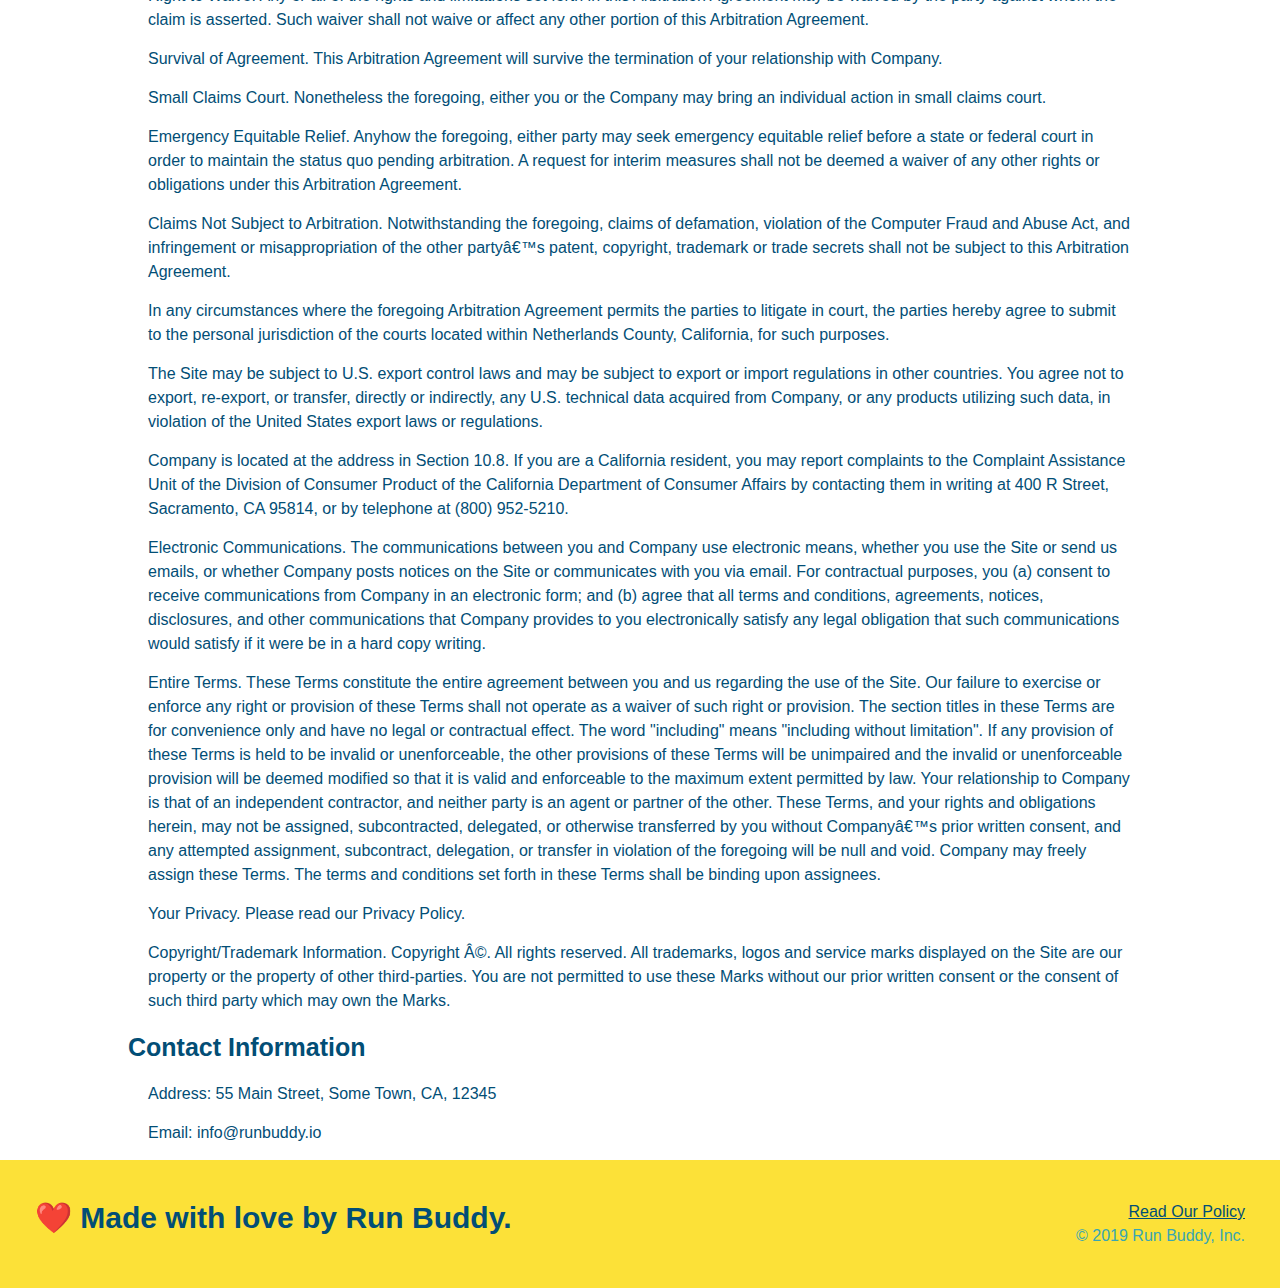
==== commit e7f35d4d: "media queries" ====
--- a/privacy-policy.html
+++ b/privacy-policy.html
@@ -2,6 +2,7 @@
 <html lang="en">
     <head>
         <meta charset="UTF-8" />
+        <meta name="viewport" content="width=device-width, initial-scale=1.0">
         <title>Private Policy - Run Buddy</title>
         <link rel="stylesheet" href="./assets/css/style.css">
         <link rel="stylesheet" href="./assets/css/secondary-styles.css">
--- a/assets/css/style.css
+++ b/assets/css/style.css
@@ -1,275 +1,377 @@
 * {
-    margin: 0;
-    padding: 0;
-    box-sizing: border-box;
+  box-sizing: border-box;
+  margin: 0;
+  padding: 0;
 }
 
 body {
-    color: #39a6b2;
-    font-family: Helvetica, Arial, sans-serif;
-}
+  color: #39a6b2;
+  font-family: Helvetica, Arial, sans-serif;
+}
+
+
+/* HEADER / NAV BAR STYLES START */
 
 header {
-    padding: 20px 35px;
-    background-color: #39a6b2;
+  padding: 20px 35px;
+  background-color: #39a6b2;
+  display: flex;
+  justify-content: space-between;
+  flex-wrap: wrap;
 }
 
 header h1 {
-    font-weight: bold;
-    font-size: 36px;
-    color: #fce138;
-    margin: 0;
-    display: inline;
+  font-weight: bold;
+  margin: 0;
+  font-size: 36px;
+  color: #fce138;
 }
 
 header a {
-    text-decoration: none;
-    color: #fce138;
+  text-decoration: none;
+  color: #fce138;
 }
 
 header nav {
-    float: right;
-    margin: 7px 0;
-}
-
-header nav ul li {
-    display: inline;
-}
-
+  margin: 7px 0;
+}
+
+header nav ul {
+  display: flex;
+  flex-wrap: wrap;
+  justify-content: space-between;
+  align-items: center;
+  list-style: none;
+}
 
 header nav ul li a {
-    margin: 0 30px;
-    font-weight: lighter;
-    font-size: 22px;
-}
-
+  padding: 10px 15px;
+  font-weight: lighter;
+  font-size: 1.55vw;
+}
+
+/* HEADER / NAVBAR STYLES END */
+
+
+
+/* FOOTER STYLES START */
 footer {
-    background: #fce138;
-    width: 100%;
-    padding: 40px 35px;
+  background: #fce138;
+  padding: 40px 35px;
+  display: flex;
+  justify-content: space-between;
+  flex-wrap: wrap;
+  width: 100%;
 }
 
 footer h2 {
-    display: inline;
-    color: #024e76;
-    font-size: 30px;
-    margin: 0;
+  color: #024e76;
+  font-size: 30px;
+  margin: 0;
 }
 
 footer div {
-    float: right;
-    line-height: 1.5;
-    text-align: right;
+  line-height: 1.5;
+  text-align: right;
 }
 
 footer a {
-    color: #024e76;
-}
-
+  color: #024e76;
+}
+/* END FOOTER STYLES */
+
+/* STYLE ALL SECTION TAGS */
 section {
-    padding: 60px;
-}
-
-/* Hero Style Start */
+  padding: 60px;
+}
+
+/* HERO STYLES START */
 .hero {
-    background-image:url("/Users/brian/OneDrive/Desktop/projects/run-buddy/assets/images/hero-bg.jpg");
-    height: 600px;
-    background-size: cover;
-    background-position: center;
-    position: relative;
-}
-/* Hero Style End */
+  background-image: url('../images/hero-bg.jpg');
+  background-size: cover;
+  background-position: center;
+  display: flex;
+  justify-content: center;
+  flex-wrap: wrap;
+  align-items: flex-start;
+}
+
+.hero-cta {
+  width: 35%;
+  text-align: right;
+  margin: 3.5%;
+  color: #fff;
+  font-size: 18px;
+  line-height: 1.2;
+}
+
+.hero-cta h2 {
+  font-style: italic;
+  font-size: 55px;
+  color: #fce138;
+}
 
 .hero-form {
-    background-color: #fce138;
-    padding: 20px;
-    width: 500px;
-    color: #024e76;
-    border-style: solid;
-    border-width: 3px;
-    border-color: #024e76;
-    position: absolute;
-    bottom: 120px;
-    right: 140px;
-    /* The propeties for the border could also be written all on 1 line (border: solid 3px #024e76) */
+  border: 3px solid #024e76;
+  background-color: #fce138;
+  padding: 20px;
+  color: #024e76;
+  width: 40%;
+  margin: 3.5%;
 }
 
 .hero-form h3 {
-    font-size: 24px;
-    margin: 0;
-}
-
+  font-size: 24px;
+  margin: 0;
+}
 .hero-form p {
-    margin: 5px 0 15px 0;
+  margin: 5px 0 15px 0;
 }
 
 .form-input {
-    border: 1px solid #024e76;
-    display: block;
-    padding: 7px 15px;
-    font-size: 16px;
-    color: #024e76;
-    width: 100%;
-    margin-bottom: 15px;
+  border: 1px solid #024e76;
+  display: block;
+  padding: 7px 15px;
+  font-size: 16px;
+  color: #024e76;
+  width: 100%;
+  margin-bottom: 15px; 
 }
 
 .hero-form label {
-    margin: 0 5px;
+  margin: 0 5px;
 }
 
 .hero-form button {
-    color: #fce138;
-    background-color: #024e76;
-    border: none;
-    padding: 10px 20px;
-    font-size: 16px;
-}
-
-.intro {
-    text-align: center;
-}
-
+  color: #fce138;
+  background-color: #024e76;
+  border: none;
+  padding: 10px 20px;
+  font-size: 16px;
+} 
+/* HERO STYLES END */
+
+
+/* SECTION TITLE STYLES START */
+.section-title {
+  font-size: 48px;
+  border-bottom: 3px solid;
+  color: #024e76;
+  padding-bottom: 20px;
+  text-align: center;
+  margin: 0 auto 35px auto;
+  width: 50%;
+}
+
+.primary-border {
+  border-color: #fce138;
+}
+
+.secondary-border {
+  border-color: #39a6b2;
+}
+/* SECTION TITLE STYLES END */
+
+/* WHAT WE DO STYLES */
 
 .intro p {
-    line-height: 1.7;
-    color: #39a6b2;
-    width: 80%;
-    font-size: 20px;
-    margin: 0 auto;
-}
-
-.steps {
-    text-align: center;
-    background: #fce138;
-}
-
-
-.section-title {
-    font-size: 55px;
-    color: #024e76;
-    margin-bottom: 35px;
-    padding: 0 100px 20px 100px;
-    display: inline-block;
-    border-bottom: 3px solid;
-}
-
-.primary-border {
-    border-color: #fce138;
-}
-
-.secondary-border {
-    border-color: #39a6b2;
-}
-
-.steps div {
-    margin-bottom: 80px;
-}
-
-.steps img {
-    width: 15%;
-    margin: 10px 0;
-}
-
-.steps h3 {
-    color: #024e76;
-    font-size: 46px;
-    margin-top: 10px;
-}
-
-.steps p {
-    color: #39a6b2;
-    font-size: 23px;
-}
-
-.steps span {
-    font-size: 38px;
-}
-
+  line-height: 1.7;
+  color: #39a6b2;
+  width: 80%;
+  margin: 0 auto;
+  font-size: 20px;
+  text-align: center;
+}
+/* WHAT YOU DO STYLES END */
+
+
+/* WHAT YOU DO STYLES START */
+.steps { 
+  background: #fce138;
+}
+
+.step {
+  margin: 50px auto;
+  padding-bottom: 50px;
+  width: 80%;
+  border-bottom: 1px solid #39a6b2;
+  display: flex;
+  flex-wrap: wrap;
+  align-items: center;
+  justify-content: space-between;
+}
+
+.step h3 {
+  color: #024e76;
+  font-size: 46px;
+  flex: 1 30%;
+}
+
+.step-info {
+  flex: 2 70%;
+  display: flex;
+  flex-wrap: wrap;
+  align-items: center;
+}
+
+.step-img {
+  flex: 1 12%;
+  margin-right: 20px;
+}
+
+.step-img img {
+  max-width: 100%;
+}
+
+.step-text {
+  flex: 12;
+}
+
+.step-text p {
+  color: #39a6b2;
+  font-size: 18px;
+}
+
+.step-text h4 {
+  font-size: 26px;
+  line-height: 1.5;
+  color: #024e76;
+}
+
+/* WHAT YOU DO STYLES END */
+
+/* MEET THE TRAINERS START */
 .trainers {
-    text-align: center;
+  width: 100%;
+  margin: 0 auto;
+  display: flex;
+  flex-wrap: wrap;
+  justify-content: space-around;
 }
 
 .trainer {
-    width: 900px;
-    margin: 0 auto 30px auto;
-    background: #024e76;
-    color: #fce138;
-    overflow: auto;
+  margin: 20px;
+  flex: 1;
+  background: #024e76;
+  color: #fce138;
 }
 
 .trainer img {
-    width: 35%;
-    float: left;
+  width: 100%;
 }
 
 .trainer-bio {
-    padding: 35px;
-    float: left;
-    width: 65%;
-}
-
+  padding: 25px;
+  line-height: 1.3;
+}
+
+.trainer-bio h3 {
+  font-size: 28px;
+}
+
+.trainer-bio h4 {
+  font-weight: lighter;
+  font-size: 22px;
+  margin-bottom: 15px;
+}
+
+.trainer-bio p {
+  font-size: 17px;
+}
+/* TRAINER STYLES END */
+
+/* REACH OUT STYLES START */
+.contact {
+  background: #024e76;
+}
+
+.contact h2 {
+  color: #fce138;
+}
+
+.contact-info {
+  display: flex;
+  justify-content: space-between;
+  flex-wrap: wrap;
+}
+
+.contact-info > * {
+  flex: 1;
+  margin: 15px;
+}
+
+.contact-info iframe {
+  height: 400px;
+}
+
+.contact-info div {
+  color: white;
+}
+
+.contact-info h3 {
+  color: #fce138;
+  font-size: 32px;
+}
+
+.contact-info p, .contact-info address {
+  margin: 20px 0;
+  line-height: 1.5;
+  font-size: 16px;
+  font-style: normal;
+}
+
+.contact-form input, .contact-form textarea {
+  border: 1px solid #024e76;
+  display: block;
+  padding: 7px 15px;
+  font-size: 16px;
+  color: #024e76;
+  width: 100%;
+  margin-bottom: 15px;
+  margin-top: 5px;
+}
+
+.contact-form button {
+  width: 100%;
+  border: none;
+  background: #fce138;
+  color: #024e76;
+  text-align: center;
+  padding: 15px 0;
+  font-size: 16px;
+}
+
+.contact-info a {
+  color: #fce138;
+}
+
+
+/* REACH OUT STYLES END */
+
+/* UTILITIES */
 .text-left {
-    text-align: left;
+  text-align: left;
 }
 
 .text-right {
-    text-align: right;
-}
-
-.trainer-bio h3 {
-    font-size: 32px;
-    margin-bottom: 8px;
-}
-
-.trainer-bio h4 {
-    font-weight: lighter;
-    font-size: 26px;
-    margin-bottom: 25px;
-}
-
-.trainer-bio p {
-    font-size: 17px;
-    line-height: 1.3;
-}
-
-/* Contact styles start */
-.contact {
-    text-align: center;
-    background: #024e76;
-}
-
-.contact h2 {
-    color: #fce138;
-}
-
-.contact-info iframe {
-    width: 400px;
-    height: 400px;
-}
-
-.contact-info div {
-    width: 410px;
-    display: inline-block;
-    vertical-align: top;
-    text-align: left;
-    margin: 30px 0 0 60px;
-    color: white;
-}
-
-.contact-info h3 {
-    color: #fce138;
-    font-size: 32px;
-}
-
-.contact-info p, .contact-info address {
-    margin: 20px 0;
-    line-height: 1.5;
-    font-size: 20px;
-    font-style: normal;
-}
-
-.contact-info a {
-    color:#fce138;
-}
-
-/* Reach out styles end */
+  text-align: right;
+}
+
+.flex-row {
+  display: flex;
+}
+
+/* MEDIA QUERY FOR SMALLER DESKTOP SCREENS AND SMALLER */
+@media screen and (max-width: 980px) {
+
+}
+
+/* MEDIA QUERY FOR TABLETS AND SMALLER */
+@media screen  and (max-width: 768px) {
+  
+}
+
+/* MEDIA QUERY FOR MOBILE PHONES AND SMALLER */
+@media screen and (max-width: 575px) {
+
+}